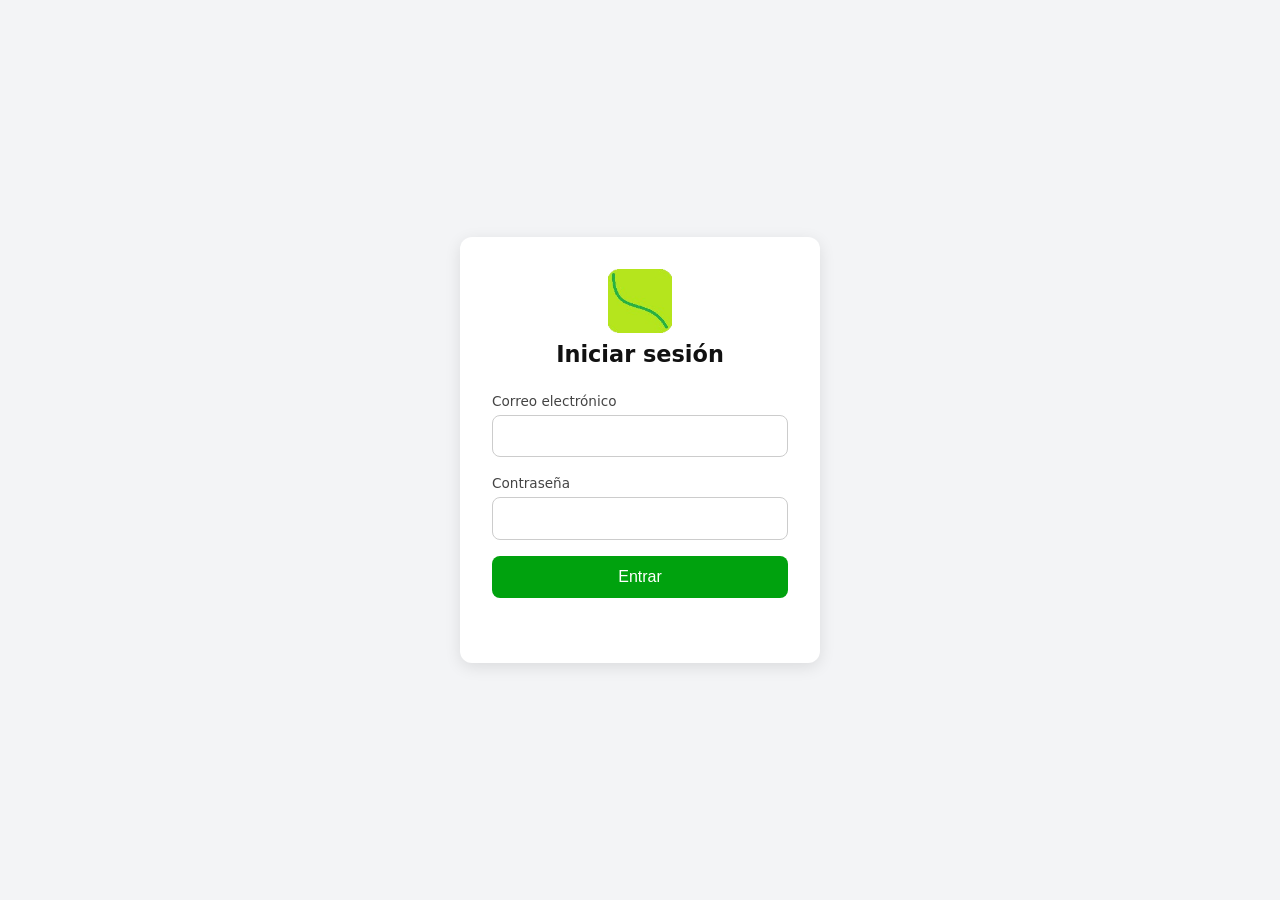
==== index.html @ eb99ced6 "Update login logic and CSV fetching mechanism" ====
<!DOCTYPE html>
<html lang="es">
<head>
<meta charset="UTF-8">
<meta name="viewport" content="width=device-width, initial-scale=1.0">
<meta name="theme-color" content="#00a20e">
<title>Iniciar sesión - Tareas</title>
<link rel="icon" href="https://familiasinfronteras19-jpg.github.io/No/icon.png" type="image/png">
<link rel="stylesheet" href="style.css">
</head>
<body>
<div class="card">
  <img class="logo" src="https://familiasinfronteras19-jpg.github.io/No/icon.png" alt="">
  <h1>Iniciar sesión</h1>
  <form id="form">
    <label for="email">Correo electrónico</label>
    <input type="email" id="email" required autocomplete="email">

    <label for="password">Contraseña</label>
    <input type="password" id="password" required autocomplete="current-password">

    <button type="submit" id="btn">Entrar</button>
  </form>
  <div id="msg"></div>
</div>

<script>
  // 1. Pega aquí el enlace CSV de tu hoja "Accounts" (Archivo > Compartir > Publicar en la web > CSV)
  const CSV_CUENTAS_URL = 'https://docs.google.com/spreadsheets/d/1CkBScP1G6IAxq-tdPbQZxc4Fann2mQzL7U9nDMIcSsU/edit?usp=drivesdk';

  // 2. Ruta exacta a la pantalla principal de tus tareas
  const APP_URL = 'https://github.io';

  const $ = id => document.getElementById(id);

  // Si el usuario ya inició sesión antes en este navegador, entra directo
  if (localStorage.getItem('sesionEmail')) {
    location.replace(APP_URL);
  }

  $('form').addEventListener('submit', async e => {
    e.preventDefault();
    const msg = $('msg');
    const emailIngresado = $('email').value.trim().toLowerCase();
    const passIngresada = $('password').value.trim();

    $('btn').disabled = true;
    msg.className = '';
    msg.textContent = 'Verificando cuenta...';

    try {
      // Se añade "&t=" con la hora actual para evitar que el navegador use una copia vieja en caché
      const res = await fetch(`${CSV_CUENTAS_URL}&t=${Date.now()}`, { cache: 'no-store' });
      if (!res.ok) throw new Error('Error al descargar las cuentas');

      const textoCsv = await res.text();
      // Separamos el archivo por líneas (ignorando líneas vacías)
      const filas = textoCsv.split(/\r?\n/).filter(linea => linea.trim() !== '');

      let cuentaValida = false;

      // Empezamos en i = 1 para saltar la fila 1 de encabezados (Email, Password)
      for (let i = 1; i < filas.length; i++) {
        const columnas = filas[i].split(',');
        const emailHoja = (columnas[0] || '').replace(/^"|"$/g, '').trim().toLowerCase();
        const passHoja = (columnas[1] || '').replace(/^"|"$/g, '').trim();

        if (emailHoja === emailIngresado && passHoja === passIngresada) {
          cuentaValida = true;
          break;
        }
      }

      if (cuentaValida) {
        localStorage.setItem('sesionEmail', emailIngresado);
        msg.className = 'ok';
        msg.textContent = '¡Bienvenido! Entrando a la app...';
        setTimeout(() => location.replace(APP_URL), 800);
        return;
      }

      msg.className = 'err';
      msg.textContent = 'Correo o contraseña incorrectos.';
    } catch (err) {
      msg.className = 'err';
      msg.textContent = 'No se pudo conectar con la lista de cuentas.';
    }

    $('btn').disabled = false;
  });
</script>
</body>
</html>
---- style.css ----
@import url('https://fonts.googleapis.com/css2?family=Montserrat:wght@100..900&display=swap');

* { box-sizing: border-box; }

html, body {
  margin: 0;
  min-height: 100%;
}

body {
  background-color: rgb(0, 162, 14);
  min-height: 100vh;
  min-height: 100dvh;
  display: flex;
  flex-direction: column;
  align-items: center;
  gap: 16px;
  padding: env(safe-area-inset-top) 12px calc(12px + env(safe-area-inset-bottom));
  font-family: 'Montserrat', Arial, sans-serif;
}

/* Cabecera: se adapta al ancho de la pantalla */

.cabecera {
  position: relative;
  width: min(1000px, 100%);
  background-color: rgb(192, 255, 5);
  border: 1px solid green;
  border-radius: 0 0 clamp(30px, 10vw, 100px) clamp(30px, 10vw, 100px);
  display: flex;
  flex-direction: column;
  align-items: center;
  padding: 16px 16px 10px;
}

.cabecera h1 {
  margin: 4px 0 0;
  font-size: clamp(1.4rem, 5vw, 2.4rem);
}

.logo {
  width: clamp(70px, 22vw, 160px);
  height: auto;
}

/* Panel de tareas */

.materias {
  width: min(1100px, 100%);
  flex: 1;
  background-color: rgb(0, 84, 0);
  border-radius: clamp(24px, 8vw, 100px);
  padding: clamp(16px, 4vw, 40px);
  display: flex;
  justify-content: center;
  align-items: flex-start;
  font-family: 'Franklin Gothic Medium', 'Arial Narrow', Arial, sans-serif;
}

.texto-materias {
  width: 100%;
  text-align: center;
  color: white;
}

.texto-materias h1 {
  font-size: clamp(1.3rem, 5vw, 2.2rem);
  margin: 0 0 12px;
}

#contenedor-tareas ul {
  text-align: left;
  list-style-type: disc;
  padding-left: 20px;
  color: white;
  margin: 0;
}

#contenedor-tareas h2 {
  font-size: clamp(1rem, 3.6vw, 1.5rem);
  margin: 8px 0;
  overflow-wrap: anywhere;
}

/* Pantallas grandes (tablet / escritorio) */

@media (min-width: 900px) {
  body { padding-top: 0; }
}

/* Móviles en horizontal */

@media (max-height: 480px) and (orientation: landscape) {
  .logo { width: 60px; }
  .cabecera { flex-direction: row; justify-content: center; gap: 16px; padding: 8px; }
}

/* ---------- Miniaturas en la lista ---------- */

#contenedor-tareas li { margin-bottom: 14px; }

.miniaturas {
  display: flex;
  flex-wrap: wrap;
  gap: 8px;
  margin: 4px 0 8px;
}

.mini {
  padding: 0;
  border: 2px solid rgb(192, 255, 5);
  border-radius: 12px;
  background: rgba(0, 0, 0, 0.25);
  overflow: hidden;
  cursor: zoom-in;
  width: clamp(90px, 28vw, 160px);
  height: clamp(90px, 28vw, 160px);
  display: block;
  -webkit-tap-highlight-color: transparent;
}

.mini img {
  width: 100%;
  height: 100%;
  object-fit: cover;
  display: block;
}

.mini.rota {
  color: white;
  font: inherit;
  font-size: 0.8rem;
  padding: 8px;
  cursor: default;
}

/* ---------- Visor de imágenes ---------- */

body.visor-abierto { overflow: hidden; }

#visor {
  position: fixed;
  inset: 0;
  z-index: 1000;
  background: rgba(0, 0, 0, 0.95);
  display: flex;
  flex-direction: column;
  color: white;
  font-family: 'Montserrat', Arial, sans-serif;
}

#visor[hidden] { display: none; }

.visor-barra {
  display: flex;
  align-items: center;
  justify-content: space-between;
  gap: 12px;
  padding: calc(10px + env(safe-area-inset-top)) 14px 10px;
  background: rgb(0, 84, 0);
  border-bottom: 2px solid rgb(192, 255, 5);
  z-index: 2;
}

.visor-titulo {
  display: flex;
  flex-direction: column;
  min-width: 0;
}

.visor-titulo span {
  font-size: clamp(1rem, 4vw, 1.4rem);
  font-weight: 700;
  overflow-wrap: anywhere;
}

.visor-titulo small { opacity: 0.8; font-size: 0.8rem; }

#visor button {
  font: inherit;
  color: white;
  background: rgba(255, 255, 255, 0.15);
  border: 1px solid rgba(255, 255, 255, 0.35);
  border-radius: 999px;
  cursor: pointer;
  -webkit-tap-highlight-color: transparent;
}

#visor-cerrar {
  flex: none;
  width: 44px;
  height: 44px;
  font-size: 1.3rem;
}

#visor-escenario {
  flex: 1;
  min-height: 0;
  position: relative;
  overflow: hidden;
  display: flex;
  align-items: center;
  justify-content: center;
  touch-action: none; /* el zoom/arrastre lo gestiona el código */
  user-select: none;
  -webkit-user-select: none;
}

#visor-img {
  max-width: 100%;
  max-height: 100%;
  object-fit: contain;
  transform-origin: center center;
  will-change: transform;
  pointer-events: none;
}

#visor-error { position: absolute; top: 50%; left: 0; right: 0; text-align: center; margin: 0; }

.visor-nav {
  position: absolute;
  top: 50%;
  width: 44px;
  height: 56px;
  font-size: 2rem;
  line-height: 1;
  transform: translateY(-50%);
  z-index: 2;
}

.visor-nav[hidden] { display: none; }

#visor-ant { left: 8px; }

#visor-sig { right: 8px; }

.visor-controles {
  position: absolute;
  left: 50%;
  bottom: calc(16px + env(safe-area-inset-bottom));
  transform: translateX(-50%);
  display: flex;
  align-items: center;
  gap: 8px;
  padding: 6px;
  background: rgba(0, 0, 0, 0.6);
  border-radius: 999px;
  z-index: 2;
}

.visor-controles button { height: 44px; min-width: 44px; font-size: 1.4rem; padding: 0 12px; }

#zoom-valor { font-size: 0.9rem !important; min-width: 64px !important; }

/* ---------- Categorías y filtros ---------- */

.filtros {
  display: flex;
  flex-wrap: wrap;
  justify-content: center;
  gap: 8px;
  margin: 0 0 16px;
}

.filtro {
  font: inherit;
  font-size: clamp(0.8rem, 3.4vw, 1rem);
  font-weight: 600;
  color: white;
  background: rgba(255, 255, 255, 0.12);
  border: 1px solid rgba(255, 255, 255, 0.35);
  border-radius: 999px;
  padding: 8px 14px;
  cursor: pointer;
  -webkit-tap-highlight-color: transparent;
}

.filtro b {
  background: rgba(0, 0, 0, 0.35);
  border-radius: 999px;
  padding: 1px 7px;
  margin-left: 4px;
  font-size: 0.85em;
}

.filtro.activo {
  background: rgb(192, 255, 5);
  color: rgb(0, 60, 0);
  border-color: rgb(192, 255, 5);
}

.filtro.activo b { background: rgba(0, 60, 0, 0.2); }

#contenedor-tareas ul {
  list-style: none;
  padding-left: 0;
}

#contenedor-tareas li {
  background: rgba(255, 255, 255, 0.07);
  border-left: 6px solid rgb(192, 255, 5);
  border-radius: 14px;
  padding: 10px 14px 8px;
  margin-bottom: 12px;
}

#contenedor-tareas li.tarea { border-left-color: #c0ff05; }

#contenedor-tareas li.examen { border-left-color: #ff6b6b; }

#contenedor-tareas li.evento { border-left-color: #ffd166; }

#contenedor-tareas li.vencido { opacity: 0.55; }

.meta {
  display: flex;
  flex-wrap: wrap;
  align-items: center;
  gap: 6px;
}

.etiqueta, .fecha {
  font-size: 0.75rem;
  font-weight: 700;
  border-radius: 999px;
  padding: 3px 10px;
  color: rgb(0, 40, 0);
}

.etiqueta.tarea { background: #c0ff05; }

.etiqueta.examen { background: #ff6b6b; }

.etiqueta.evento { background: #ffd166; }

.fecha {
  background: rgba(255, 255, 255, 0.18);
  color: white;
}

.fecha.pronto { background: #ffd166; color: rgb(60, 30, 0); }

.fecha.hoy { background: #ff6b6b; color: white; }

.vacio {
  opacity: 0.8;
  margin: 20px 0;
}

/* ---------- Exámenes en rojo ---------- */

#contenedor-tareas li.examen {
  background: rgba(255, 60, 60, 0.18);
  border-left-color: #ff3b3b;
}

.etiqueta.examen {
  background: #ff3b3b;
  color: #fff;
}

.filtro[data-f="examen"] { border-color: #ff3b3b; }

.filtro[data-f="examen"].activo {
  background: #ff3b3b;
  border-color: #ff3b3b;
  color: #fff;
}

.filtro[data-f="examen"].activo b { background: rgba(0, 0, 0, 0.25); }

/* ---------- Horario de clase ---------- */

.horario-panel { flex: none; }

.tabla-horario {
  overflow-x: auto;
  -webkit-overflow-scrolling: touch;
  border-radius: 16px;
}

.horario {
  width: 100%;
  min-width: 680px;
  border-collapse: separate;
  border-spacing: 4px;
  table-layout: fixed;
  font-family: 'Montserrat', Arial, sans-serif;
}

.horario th,
.horario td {
  padding: 12px 6px;
  text-align: center;
  font-size: clamp(0.72rem, 1.6vw, 0.95rem);
  font-weight: 600;
  border-radius: 10px;
  color: rgb(0, 40, 0);
  overflow-wrap: anywhere;
}

.horario thead th {
  background: rgb(192, 255, 5);
  text-transform: uppercase;
  letter-spacing: 1px;
  font-weight: 800;
}

.horario tbody th {
  background: rgba(255, 255, 255, 0.12);
  color: white;
  white-space: nowrap;
  font-weight: 700;
}

/* Recreo */
.horario .recreo th,
.horario .recreo td {
  background: rgba(0, 0, 0, 0.25);
  color: rgb(192, 255, 5);
  font-weight: 800;
  font-size: 1.2rem;
  letter-spacing: 2px;
  padding: 10px 6px;
}

/* Colores por asignatura */
.horario .mates      { background: #bde0fe; }
.horario .lengua     { background: #ffd6a5; }
.horario .ingles     { background: #ffadad; }
.horario .historia   { background: #fdffb6; }
.horario .tecnologia { background: #cdb4db; }
.horario .fisquim    { background: #caffbf; }
.horario .musica     { background: #ffc6ff; }
.horario .edfisica   { background: #9bf6ff; }
.horario .frances    { background: #e9edc9; }
.horario .religion,
.horario .valores    { background: #f1f1f1; }
.horario .tutoria    { background: #c0ff05; }

/* Columna del día de hoy */
.horario td.dia-hoy {
  box-shadow: inset 0 0 0 3px rgb(0, 84, 0), 0 0 0 3px rgb(192, 255, 5);
}

.horario thead th.dia-hoy {
  background: white;
  box-shadow: 0 0 0 3px rgb(192, 255, 5);
}
/* ---------- Materias (pegar al FINAL de style.css) ---------- */

.materias-filtros { margin-top: -6px; }

.chip-materia {
  font: inherit;
  font-size: clamp(0.75rem, 3.2vw, 0.95rem);
  font-weight: 600;
  color: white;
  background: rgba(0, 0, 0, 0.25);
  border: 1px dashed rgba(255, 255, 255, 0.5);
  border-radius: 999px;
  padding: 6px 12px;
  cursor: pointer;
  -webkit-tap-highlight-color: transparent;
}

.chip-materia b {
  background: rgba(255, 255, 255, 0.2);
  border-radius: 999px;
  padding: 1px 7px;
  margin-left: 4px;
  font-size: 0.85em;
}

.chip-materia.activo {
  background: #ffd166;
  color: rgb(60, 30, 0);
  border: 1px solid #ffd166;
}

.chip-materia.activo b { background: rgba(60, 30, 0, 0.2); }

.grupo { margin: 0 0 22px; text-align: left; }

.grupo-titulo {
  display: flex;
  align-items: center;
  gap: 8px;
  margin: 0 0 10px;
  padding-bottom: 6px;
  font-size: clamp(1.05rem, 4vw, 1.5rem);
  border-bottom: 2px solid rgba(192, 255, 5, 0.6);
  color: rgb(192, 255, 5);
}

.grupo-titulo b {
  background: rgba(255, 255, 255, 0.18);
  color: white;
  border-radius: 999px;
  padding: 1px 9px;
  font-size: 0.7em;
}
* {
  box-sizing: border-box;
}

body {
  margin: 0;
  min-height: 100vh;
  display: flex;
  align-items: center;
  justify-content: center;
  font-family: system-ui, -apple-system, sans-serif;
  background: #f3f4f6;
  padding: 1rem;
}

.card {
  background: #fff;
  width: 100%;
  max-width: 360px;
  padding: 2rem;
  border-radius: 12px;
  box-shadow: 0 4px 16px rgba(0, 0, 0, 0.1);
}

.logo {
  display: block;
  width: 64px;
  height: 64px;
  margin: 0 auto 0.5rem;
}

h1 {
  font-size: 1.4rem;
  text-align: center;
  margin: 0 0 1.5rem;
  color: #111;
}

label {
  font-size: 0.85rem;
  color: #444;
}

input {
  width: 100%;
  padding: 0.7rem;
  margin: 0.3rem 0 1rem;
  border: 1px solid #ccc;
  border-radius: 8px;
  font-size: 1rem;
}

button {
  width: 100%;
  padding: 0.75rem;
  background: #00a20e;
  color: #fff;
  border: 0;
  border-radius: 8px;
  font-size: 1rem;
  cursor: pointer;
}

button:disabled {
  opacity: 0.6;
  cursor: default;
}

.enlace {
  text-align: center;
  margin-top: 1.2rem;
  font-size: 0.9rem;
}

.enlace a {
  color: #00a20e;
}

#msg {
  margin-top: 1rem;
  text-align: center;
  font-size: 0.9rem;
  min-height: 1.2em;
}

.ok {
  color: #16a34a;
}

.err {
  color: #dc2626;
}
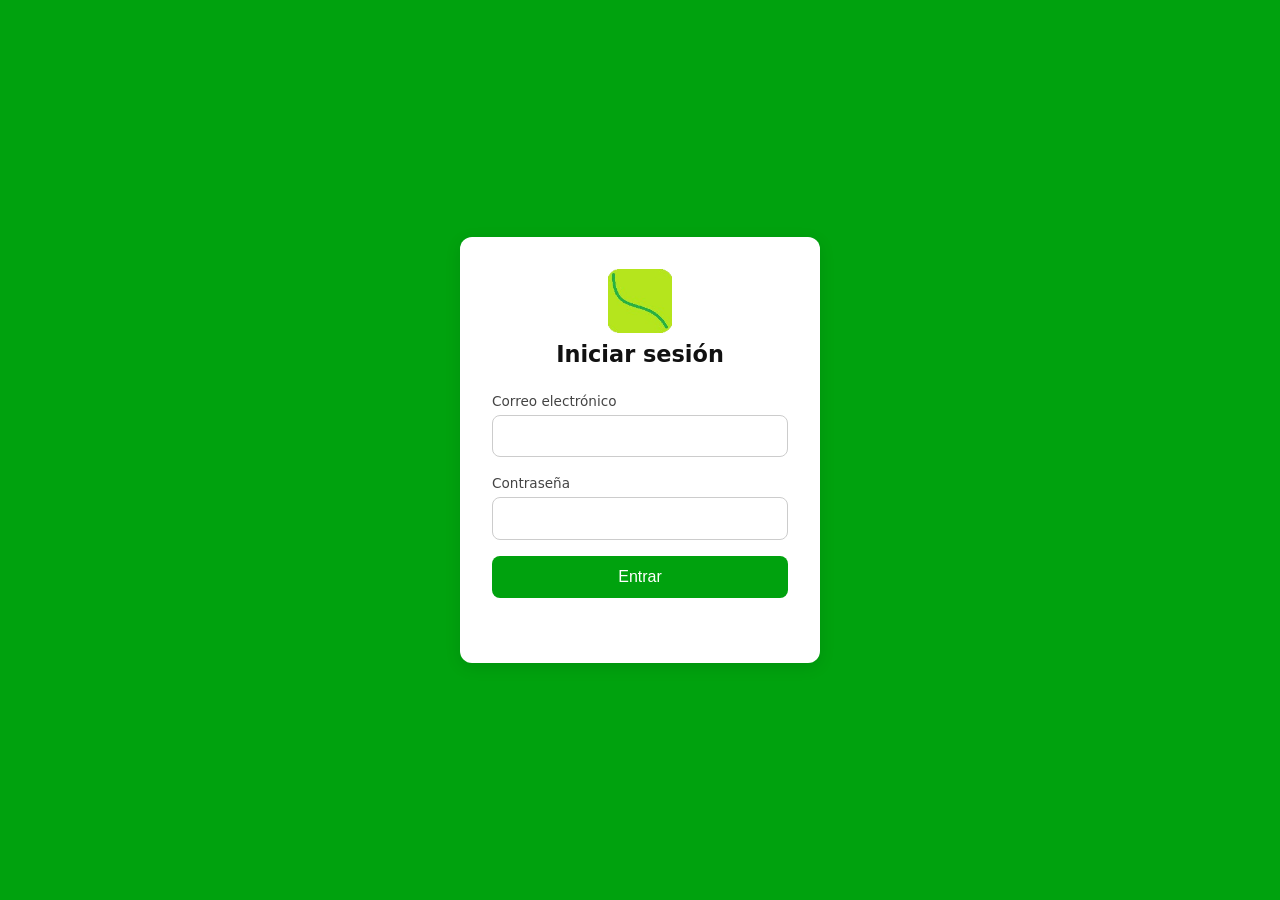
==== commit 8855b660: "Refactor CSV parsing and session handling logic" ====
--- a/index.html
+++ b/index.html
@@ -25,16 +25,36 @@
 </div>
 
 <script>
-  // 1. Pega aquí el enlace CSV de tu hoja "Accounts" (Archivo > Compartir > Publicar en la web > CSV)
-  const CSV_CUENTAS_URL = 'https://docs.google.com/spreadsheets/d/1CkBScP1G6IAxq-tdPbQZxc4Fann2mQzL7U9nDMIcSsU/edit?usp=drivesdk';
+  // 1. Enlace CSV de la hoja "Accounts"
+  const CSV_CUENTAS_URL = 'https://docs.google.com/spreadsheets/d/e/2PACX-1vS0YJX2GY1wqKvB2zX8QGkkCopcUOfTWnxT8BclGIfUX4JWxBqsygD3sXv-Q1L3GMSA4viXH7o3pMkv/pub?output=csv';
 
   // 2. Ruta exacta a la pantalla principal de tus tareas
-  const APP_URL = 'https://github.io';
+  const APP_URL = 'pagina.html';
 
+  const ROLES_VALIDOS = ['estudiante', 'admin', 'creador'];
   const $ = id => document.getElementById(id);
 
-  // Si el usuario ya inició sesión antes en este navegador, entra directo
-  if (localStorage.getItem('sesionEmail')) {
+  // Separa una línea CSV respetando las comillas
+  function parsearLinea(linea) {
+    const celdas = [];
+    let actual = '', entreComillas = false;
+    for (let i = 0; i < linea.length; i++) {
+      const c = linea[i];
+      if (c === '"') {
+        if (entreComillas && linea[i + 1] === '"') { actual += '"'; i++; }
+        else entreComillas = !entreComillas;
+      } else if (c === ',' && !entreComillas) {
+        celdas.push(actual); actual = '';
+      } else {
+        actual += c;
+      }
+    }
+    celdas.push(actual);
+    return celdas.map(c => c.trim());
+  }
+
+  // Si ya hay sesión completa (correo y rol), entra directo
+  if (localStorage.getItem('sesionEmail') && localStorage.getItem('sesionRol')) {
     location.replace(APP_URL);
   }
 
@@ -49,30 +69,30 @@
     msg.textContent = 'Verificando cuenta...';
 
     try {
-      // Se añade "&t=" con la hora actual para evitar que el navegador use una copia vieja en caché
       const res = await fetch(`${CSV_CUENTAS_URL}&t=${Date.now()}`, { cache: 'no-store' });
       if (!res.ok) throw new Error('Error al descargar las cuentas');
 
       const textoCsv = await res.text();
-      // Separamos el archivo por líneas (ignorando líneas vacías)
       const filas = textoCsv.split(/\r?\n/).filter(linea => linea.trim() !== '');
 
       let cuentaValida = false;
+      let rolEncontrado = '';
 
-      // Empezamos en i = 1 para saltar la fila 1 de encabezados (Email, Password)
-      for (let i = 1; i < filas.length; i++) {
-        const columnas = filas[i].split(',');
-        const emailHoja = (columnas[0] || '').replace(/^"|"$/g, '').trim().toLowerCase();
-        const passHoja = (columnas[1] || '').replace(/^"|"$/g, '').trim();
-
-        if (emailHoja === emailIngresado && passHoja === passIngresada) {
+      for (let i = 1; i < filas.length; i++) { // i = 1 salta el encabezado
+        const [emailHoja, passHoja, rolHoja] = parsearLinea(filas[i]);
+        if (emailHoja.toLowerCase() === emailIngresado && passHoja === passIngresada) {
           cuentaValida = true;
+          rolEncontrado = (rolHoja || '').toLowerCase();
           break;
         }
       }
 
       if (cuentaValida) {
+        const rol = ROLES_VALIDOS.includes(rolEncontrado) ? rolEncontrado : 'estudiante';
         localStorage.setItem('sesionEmail', emailIngresado);
+        localStorage.setItem('sesionRol', rol);
+        sessionStorage.setItem('sesionPass', passIngresada);
+
         msg.className = 'ok';
         msg.textContent = '¡Bienvenido! Entrando a la app...';
         setTimeout(() => location.replace(APP_URL), 800);
--- a/style.css
+++ b/style.css
@@ -511,7 +511,6 @@
   align-items: center;
   justify-content: center;
   font-family: system-ui, -apple-system, sans-serif;
-  background: #f3f4f6;
   padding: 1rem;
 }
 
@@ -592,3 +591,55 @@
 .err {
   color: #dc2626;
 }
+/* ---------- Formulario de admin ---------- */
+
+.panel-admin {
+  width: min(560px, 100%);
+  margin: 0 auto 20px;
+  padding: 16px;
+  background: rgba(0, 0, 0, 0.25);
+  border: 1px dashed rgba(192, 255, 5, 0.6);
+  border-radius: 16px;
+  display: flex;
+  flex-direction: column;
+  gap: 8px;
+  text-align: left;
+  color: white;
+}
+
+.panel-admin h3 {
+  margin: 0 0 4px;
+  color: rgb(192, 255, 5);
+}
+
+.panel-admin select,
+.panel-admin input {
+  font: inherit;
+  width: 100%;
+  margin: 0;
+  padding: 10px;
+  border-radius: 10px;
+  border: 1px solid rgba(255, 255, 255, 0.4);
+  background: rgba(255, 255, 255, 0.12);
+  color: white;
+}
+
+.panel-admin select option {
+  color: #000;
+}
+
+.panel-admin button[type="submit"] {
+  width: auto;
+  align-self: flex-end;
+  padding: 10px 20px;
+  border-radius: 999px;
+  background: rgb(192, 255, 5);
+  color: rgb(0, 60, 0);
+  font-weight: 700;
+}
+
+.panel-admin #admin-msg {
+  margin: 4px 0 0;
+  min-height: 1.2em;
+  font-size: 0.9rem;
+}
